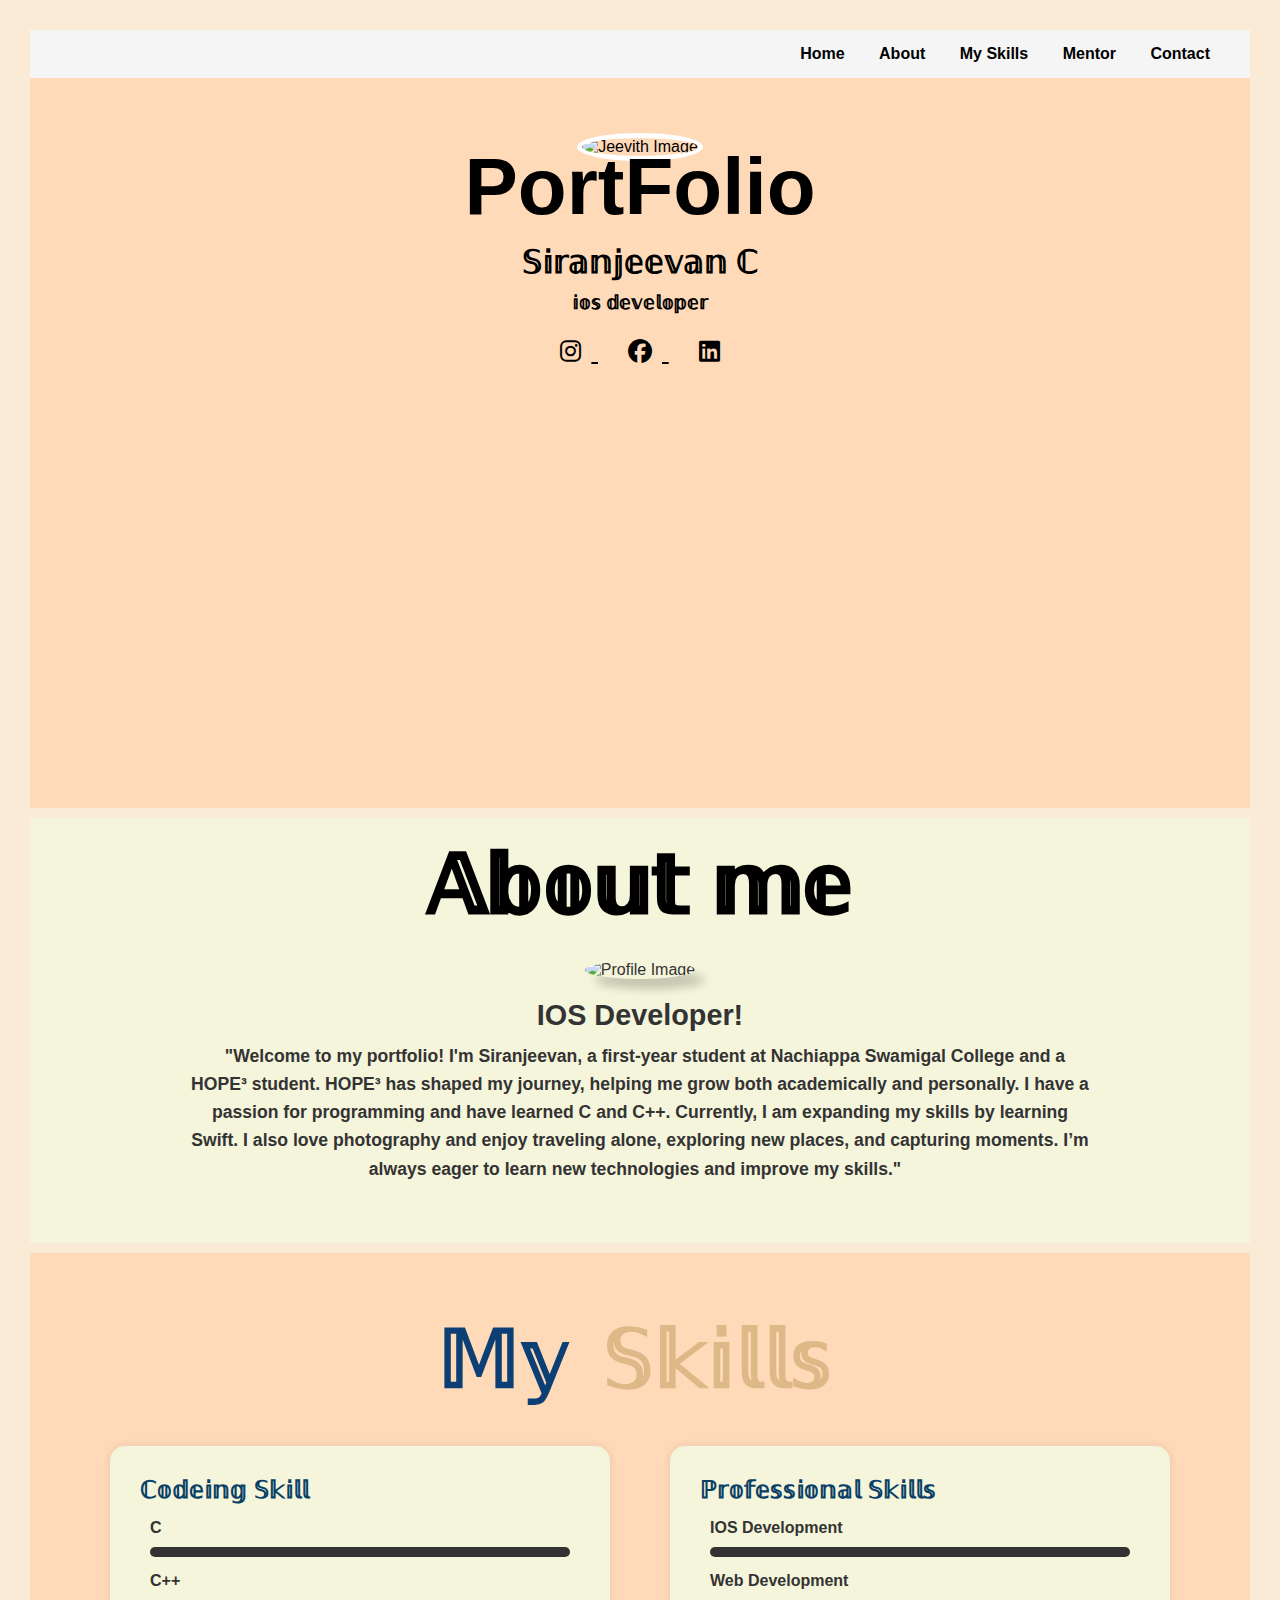
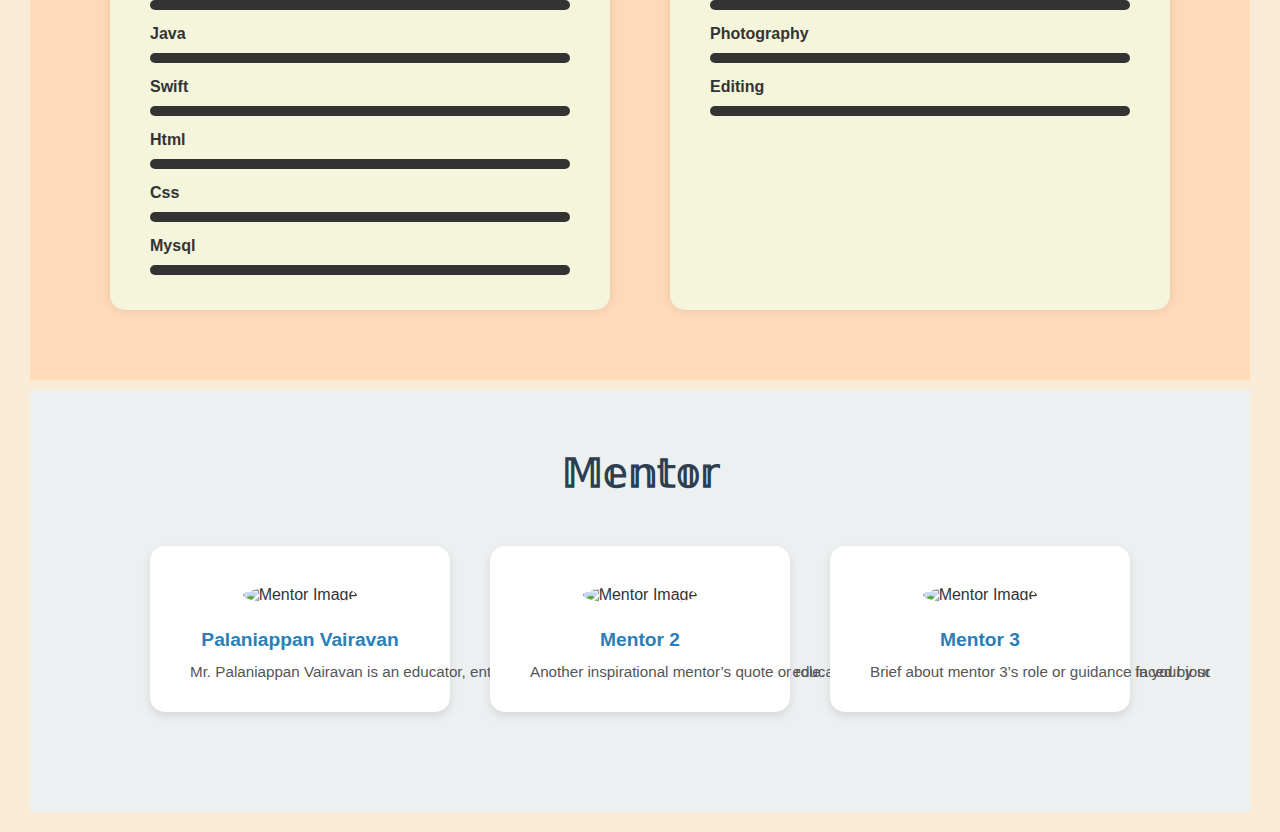
==== portfolio.html @ 1d9fec01 "portfolio" ====
<!DOCTYPE html>
<html lang="en">
<head>
    <meta charset="UTF-8">
    <meta name="viewport" content="width=device-width, initial-scale=1.0">
    <title>Jeevith - Portfolio</title>
    <link rel="stylesheet" href="portfolio.css">

    <!-- Font Awesome CDN for Icons -->
    <link rel="stylesheet" href="https://cdnjs.cloudflare.com/ajax/libs/font-awesome/6.7.2/css/all.min.css"
    integrity="sha512-Evv84Mr4kqVGRNSgIGL/F/aIDqQb7xQ2vcrdIwxfjThSH8CSR7PBEakCr51Ck+w+/U6swU2Im1vVX0SVk9ABhg=="
    crossorigin="anonymous" referrerpolicy="no-referrer" />
</head>
<body>

    <!-- Navigation -->
    <div class="options">
        <b>
            <a href="#home">Home</a>
            <a href="#about">About</a>
            <a href="#skills">My Skills</a>
            <a href="#mentor">Mentor</a>
            <a href="#contact">Contact</a>
        </b>
    </div>

    <!-- Home Page -->
    <div id="home" class="page1">
        <div class="image">
            <img src="/Image/Picsart_25-02-23_00-48-04-417.jpg" alt="Jeevith Image">
        </div>

        <h1 class="portfolio-text">PortFolio</h1>

        <div class="MY_name">
            <h2>𝕊𝕚𝕣𝕒𝕟𝕛𝕖𝕖𝕧𝕒𝕟 ℂ</h2>
            <h3>𝕚𝕠𝕤 𝕕𝕖𝕧𝕖𝕝𝕠𝕡𝕖𝕣</h3>
        </div>

        <div class="icon">
            <a href="https://www.instagram.com/heartless_jeevith/" target="_blank">
                <i class="fa-brands fa-instagram"></i>
            </a>
            <a href="https://www.facebook.com/saralachandru.saralachandru.7" target="_blank">
                <i class="fa-brands fa-facebook"></i>
            </a>
            <a href="https://www.linkedin.com/in/siranjeevan-c-b0540b307/" target="_blank">
                <i class="fa-brands fa-linkedin"></i>
            </a>
        </div>
    </div>

    <!-- About Page -->
    <div id="about" class="page2">
        <div class="About_me">
            <h1>𝔸𝕓𝕠𝕦𝕥 𝕞𝕖</h1>
        </div>
        <div class="image2">
            <img src="/Image/3.jpg" alt="Profile Image">
        </div>
        <div class="contant">
            <h1>IOS Developer!</h1>
            <p>
                <b>
                    "Welcome to my portfolio! I'm Siranjeevan, a first-year student at Nachiappa Swamigal College and a HOPE³ student.
                    HOPE³ has shaped my journey, helping me grow both academically and personally. I have a passion for programming and have learned C and C++.
                    Currently, I am expanding my skills by learning Swift. I also love photography and enjoy traveling alone, exploring new places, and capturing moments.
                    I’m always eager to learn new technologies and improve my skills."
                </b>
            </p>
        </div>
    </div>

    <!-- Skills Page -->
    <div id="skills" class="page3">
        <section id="skill">
            <h1>𝕄𝕪 <span style="color: burlywood;">𝕊𝕜𝕚𝕝𝕝𝕤</span></h1>

            <div class="skills-container">
                <!-- Coding Skills -->
                <div class="skills-box">
                    <h2>ℂ𝕠𝕕𝕖𝕚𝕟𝕘 𝕊𝕜𝕚𝕝𝕝</h2>

                    <!-- Skill Item -->
                    <div class="skill"><p>C</p><div class="progress-bar"><div class="progress C"></div></div></div>
                    <div class="skill"><p>C++</p><div class="progress-bar"><div class="progress Cpp"></div></div></div>
                    <div class="skill"><p>Java</p><div class="progress-bar"><div class="progress Java"></div></div></div>
                    <div class="skill"><p>Swift</p><div class="progress-bar"><div class="progress Swift"></div></div></div>
                    <div class="skill"><p>Html</p><div class="progress-bar"><div class="progress html"></div></div></div>
                    <div class="skill"><p>Css</p><div class="progress-bar"><div class="progress css"></div></div></div>
                    <div class="skill"><p>Mysql</p><div class="progress-bar"><div class="progress Mysql"></div></div></div>
                </div>

                <!-- Professional Skills -->
                <div class="skills-box">
                    <h2>ℙ𝕣𝕠𝕗𝕖𝕤𝕤𝕚𝕠𝕟𝕒𝕝 𝕊𝕜𝕚𝕝𝕝𝕤</h2>

                    <div class="skill"><p>IOS Development</p><div class="progress-bar"><div class="progress IOS"></div></div></div>
                    <div class="skill"><p>Web Development</p><div class="progress-bar"><div class="progress web-dev"></div></div></div>
                    <div class="skill"><p>Photography</p><div class="progress-bar"><div class="progress Photography"></div></div></div>
                    <div class="skill"><p>Editing</p><div class="progress-bar"><div class="progress Editing"></div></div></div>
                </div>
            </div>
        </section>
    </div>

    <!-- Mentor Page -->
    <div id="mentor" class="page4">
        <section class="mentor">
            <div class="mentor-text">
                <h1>𝕄𝕖𝕟𝕥𝕠𝕣</h1>
            </div>
            <div class="scroll-container">
                <!-- Repeat mentor boxes -->
                <div class="mentor-wrapper">
                    <div class="mentor-box">
                        <div class="mentor-image">
                            <img src="image/3.jpg" alt="Mentor Image">
                        </div>
                        <div class="mentor-name">
                            <h2>Palaniappan Vairavan</h2>
                        </div>
                        <div class="mentor-content">
                            <p>
                                Mr. Palaniappan Vairavan is an educator, entrepreneur, and a visionary who believes
                                that education can alleviate most of the key challenges faced by society today. He is
                                the founder of HOPE3 Foundation and the Dean of the Computer Science.
                            </p>
                        </div>
                    </div>

                    <!-- Additional mentors (sample) -->
                    <div class="mentor-box">
                        <div class="mentor-image">
                            <img src="image/3.jpg" alt="Mentor Image">
                        </div>
                        <div class="mentor-name">
                            <h2>Mentor 2</h2>
                        </div>
                        <div class="mentor-content">
                            <p>Another inspirational mentor’s quote or role.</p>
                        </div>
                    </div>

                    <div class="mentor-box">
                        <div class="mentor-image">
                            <img src="image/3.jpg" alt="Mentor Image">
                        </div>
                        <div class="mentor-name">
                            <h2>Mentor 3</h2>
                        </div>
                        <div class="mentor-content">
                            <p>Brief about mentor 3’s role or guidance in your journey.</p>
                        </div>
                    </div>
                </div>
            </div>
        </section>
    </div>

</body>
</html>
---- portfolio.css ----
* {
    margin: 10px;
    box-sizing: border-box;
}

body {
    font-family: 'Segoe UI', Tahoma, Geneva, Verdana, sans-serif;
    background-color: antiquewhite;
    color: #333;
}

/* Navigation */
.options {
    background-color: whitesmoke;
    padding: 15px;
    text-align: right;
    position: sticky;
    top: 30px;
    z-index: 100;
}

.options a {
    color: black;
    margin: 0 15px;
    text-decoration: none;
    font-weight: bold;
    transition: color 0.3s;
}

.options a:hover {
    color: #f4d03f;
}

/* Page Sections */
.page1,
.page2,
.page3,
.page4 {
    padding: 50px 20px;
    text-align: center;
}

/* Home Page */
.page1 {
    background-color:#FFDAB9;
    height: 730px;
    color: black;
}

.image img {
    width: 300px;
    height: 300px;
    border-radius: 50%;
    margin: 20px 0;
    object-fit: cover;
    border: 5px solid white;
    margin-top: -20px;
}

.portfolio-text {
    font-size: 5rem;
    font-weight: bold;
    margin-bottom: 10px;
    margin-top: -50px;
}

.MY_name h2 {
    font-size: 2rem;
    margin: 10px 0;
}

.MY_name h3 {
    font-size: 1.2rem;
    color: black;
}

/* Social Icons */
.icon {
    margin-top: 15px;
}

.icon a {
    color: black;
    font-size: 1.5rem;
    margin: 0 10px;
    transition: color 0.3s;
}

.icon a:hover {
    color: #f4d03f;
}

/* About Section */
.page2 {
    background-color: #F5F5DC;
}

.About_me h1 {
    font-size: 5rem;
    margin-bottom: 20px;
    margin-top: -40px;
    color: whitesmoke;
    -webkit-text-stroke: 2.5px black;
    text-align: center;
}

.image2 img {
    width: 200px; 
    height: 200px; 
    border-radius: 50%;
    object-fit: cover;
    box-shadow: 10px 10px 10px rgba(0, 0, 0, 0.2); 
}

.contant h1 {
    font-size: 1.8rem;
    margin-bottom: 10px;
    color: #333;
}

.contant p {
    max-width: 900px;
    margin: 0 auto;
    line-height: 1.6;
    font-size: 1.1rem;
}

/* Skills Section */
.page3 {
    background-color: #FFDAB9;
}

#skill h1 {
    font-size: 5rem;
    margin-bottom: 30px;
    color: #0c4075;
}

.skills-container {
    display: flex;
    justify-content: center;
    flex-wrap: wrap;
    gap: 40px;
    margin-top: 20px;
}

.skills-box {
    width: 500px;
    text-align: left;
    background: #F5F5DC;
    padding: 20px;
    border-radius: 15px;
    box-shadow: 0 0 10px rgba(0, 0, 0, 0.1);
}

.skills-box h2 {
    font-size: 1.5rem;
    margin-bottom: 15px;
    color: #094065;
    font-weight: bold;
}

.skill {
    margin-bottom: 15px;
}

.skill p {
    margin-bottom: 5px;
    font-weight: bold;
}

.progress-bar {
    background-color: rgb(52, 51, 51);
    height: 10px;
    border-radius: 5px;
    overflow: hidden;
}

.progress {
    height: 10px;
    background-color: blueviolet;
    transition: width 1s;
}

/* Skill Widths */
.C       { width: 85%; }
.Cpp     { width: 75%; }
.Java    { width: 65%; }
.Swift   { width: 80%; }
.html    { width: 90%; }
.css     { width: 85%; }
.Mysql   { width: 70%; }
.IOS     { width: 80%; }
.web-dev { width: 75%; }
.Photography { width: 90%; }
.Editing { width: 70%; }

/* Mentor Section */
.page4 {
    background-color: #ecf0f1;
}

.mentor-text h1 {
    font-size: 2.5rem;
    color: #2c3e50;
    margin-bottom: 30px;
}

.scroll-container {
    overflow-x: auto;
    white-space: nowrap;
    padding-bottom: 20px;
}

.mentor-wrapper {
    display: flex;
    gap: 20px;
    justify-content: center;
    flex-wrap: nowrap;
}

.mentor-box {
    background-color: white;
    display: inline-block;
    width: 300px;
    border-radius: 15px;
    padding: 20px;
    box-shadow: 0 4px 10px rgba(0, 0, 0, 0.1);
    text-align: center;
}

.mentor-image img {
    width: 100px;
    height: 100px;
    border-radius: 50%;
    object-fit: cover;
    margin-bottom: 15px;
}

.mentor-name h2 {
    font-size: 1.2rem;
    color: #2980b9;
    margin-bottom: 10px;
}

.mentor-content p {
    font-size: 0.95rem;
    line-height: 1.4;
    color: #555;
}
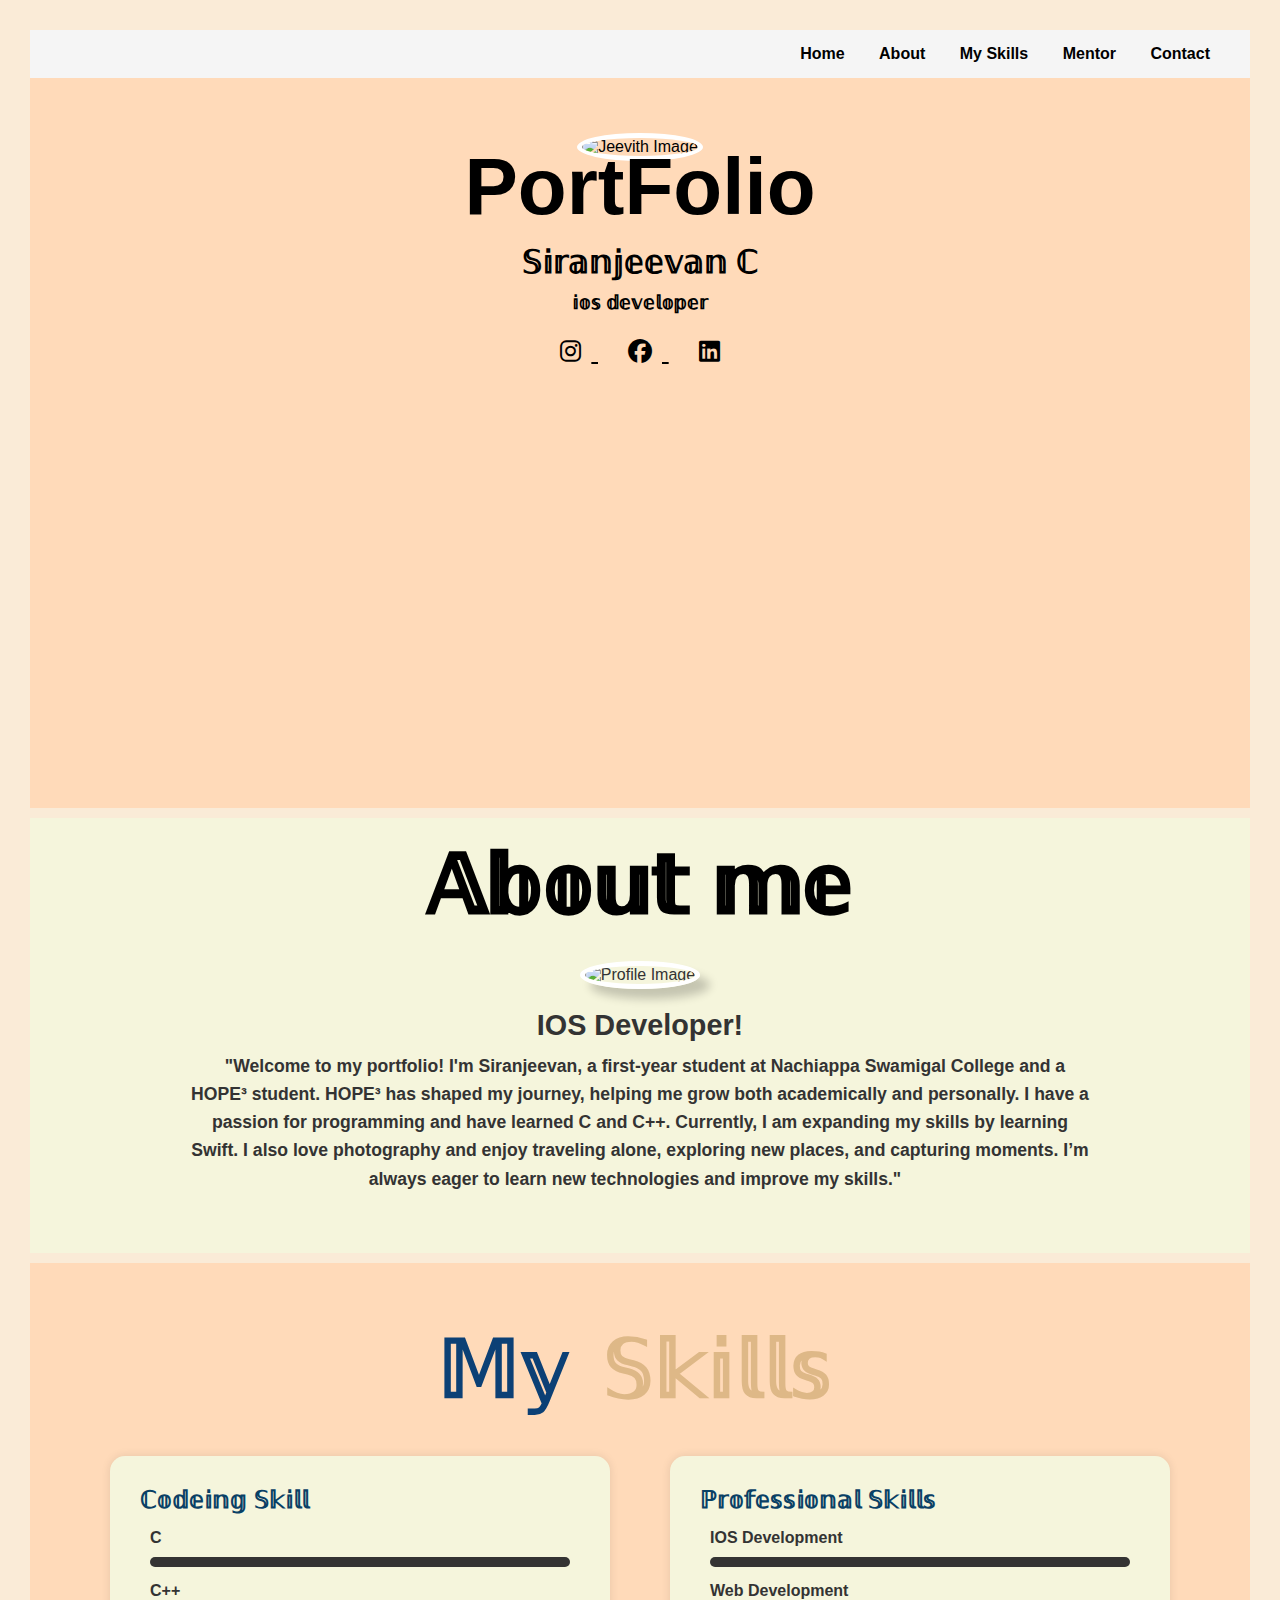
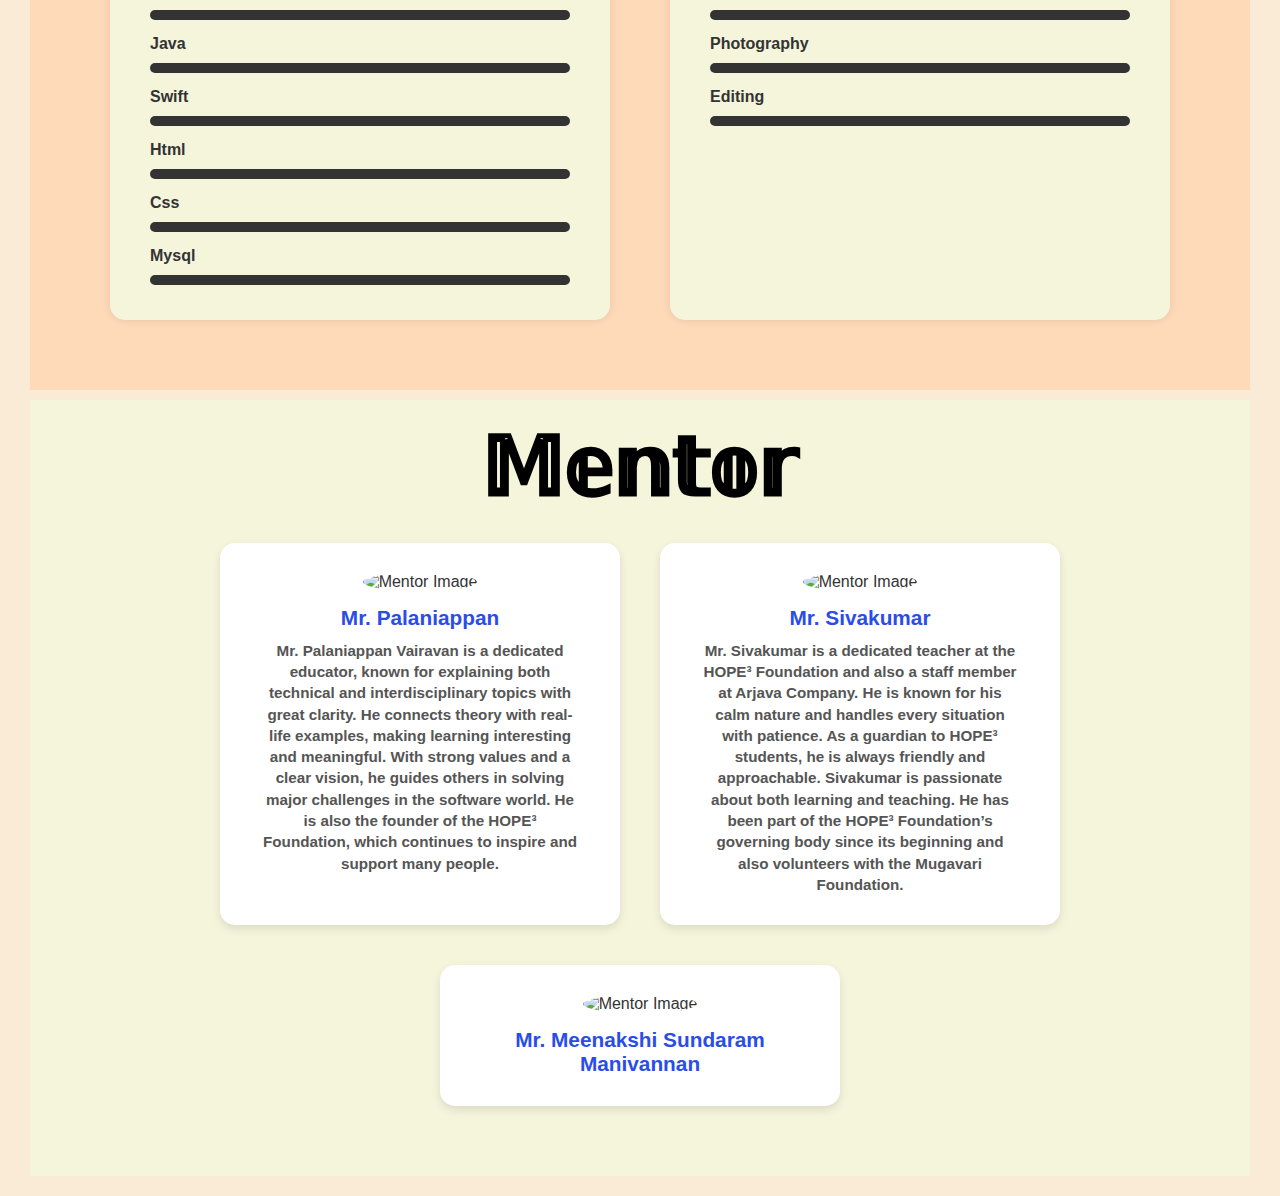
==== commit e69cdcb1: "new changes" ====
--- a/portfolio.html
+++ b/portfolio.html
@@ -110,7 +110,6 @@
             <div class="mentor-text">
                 <h1>𝕄𝕖𝕟𝕥𝕠𝕣</h1>
             </div>
-            <div class="scroll-container">
                 <!-- Repeat mentor boxes -->
                 <div class="mentor-wrapper">
                     <div class="mentor-box">
@@ -118,13 +117,14 @@
                             <img src="image/3.jpg" alt="Mentor Image">
                         </div>
                         <div class="mentor-name">
-                            <h2>Palaniappan Vairavan</h2>
+                            <h2>Mr. Palaniappan</h2>
                         </div>
                         <div class="mentor-content">
                             <p>
-                                Mr. Palaniappan Vairavan is an educator, entrepreneur, and a visionary who believes
-                                that education can alleviate most of the key challenges faced by society today. He is
-                                the founder of HOPE3 Foundation and the Dean of the Computer Science.
+                                Mr. Palaniappan Vairavan is a dedicated educator, known for explaining both technical and interdisciplinary topics with great clarity.
+                                He connects theory with real-life examples, making learning interesting and meaningful.
+                                With strong values and a clear vision, he guides others in solving major challenges in the software world.
+                                He is also the founder of the HOPE³ Foundation, which continues to inspire and support many people.
                             </p>
                         </div>
                     </div>
@@ -135,10 +135,16 @@
                             <img src="image/3.jpg" alt="Mentor Image">
                         </div>
                         <div class="mentor-name">
-                            <h2>Mentor 2</h2>
+                            <h2>Mr. Sivakumar</h2>
                         </div>
                         <div class="mentor-content">
-                            <p>Another inspirational mentor’s quote or role.</p>
+                            <p>
+                                Mr. Sivakumar is a dedicated teacher at the HOPE³ Foundation and also a staff member at Arjava Company.
+                                He is known for his calm nature and handles every situation with patience.
+                                As a guardian to HOPE³ students, he is always friendly and approachable.
+                                Sivakumar is passionate about both learning and teaching.
+                                He has been part of the HOPE³ Foundation’s governing body since its beginning and also volunteers with the Mugavari Foundation.
+                            </p>
                         </div>
                     </div>
 
@@ -147,14 +153,15 @@
                             <img src="image/3.jpg" alt="Mentor Image">
                         </div>
                         <div class="mentor-name">
-                            <h2>Mentor 3</h2>
+                            <h2>Mr. Meenakshi Sundaram Manivannan</h2>
                         </div>
                         <div class="mentor-content">
-                            <p>Brief about mentor 3’s role or guidance in your journey.</p>
+                            <p>
+                                
+                            </p>
                         </div>
                     </div>
                 </div>
-            </div>
         </section>
     </div>
 
--- a/portfolio.css
+++ b/portfolio.css
@@ -109,6 +109,7 @@
     height: 200px; 
     border-radius: 50%;
     object-fit: cover;
+    border: 5px solid white;
     box-shadow: 10px 10px 10px rgba(0, 0, 0, 0.2); 
 }
 
@@ -197,32 +198,29 @@
 
 /* Mentor Section */
 .page4 {
-    background-color: #ecf0f1;
+    background-color: #F5F5DC;
 }
 
 .mentor-text h1 {
-    font-size: 2.5rem;
-    color: #2c3e50;
-    margin-bottom: 30px;
-}
-
-.scroll-container {
-    overflow-x: auto;
-    white-space: nowrap;
-    padding-bottom: 20px;
-}
+    font-size: 5rem;
+    margin-bottom: 20px;
+    margin-top: -40px;
+    color: whitesmoke;
+    -webkit-text-stroke: 2.5px black;
+    text-align: center
+}
+
 
 .mentor-wrapper {
     display: flex;
     gap: 20px;
     justify-content: center;
-    flex-wrap: nowrap;
+    flex-wrap: wrap;
 }
 
 .mentor-box {
     background-color: white;
-    display: inline-block;
-    width: 300px;
+    width: 400px;
     border-radius: 15px;
     padding: 20px;
     box-shadow: 0 4px 10px rgba(0, 0, 0, 0.1);
@@ -230,20 +228,22 @@
 }
 
 .mentor-image img {
-    width: 100px;
-    height: 100px;
+    width: 80px;
+    height: 80px;
     border-radius: 50%;
     object-fit: cover;
-    margin-bottom: 15px;
+    border: 5px solid white;
+    margin-top: -55px;
 }
 
 .mentor-name h2 {
-    font-size: 1.2rem;
-    color: #2980b9;
-    margin-bottom: 10px;
+    font-size: 1.3rem;
+    color: #2a4dea;
+    margin-top: -10px;
 }
 
 .mentor-content p {
+    font-weight: bold;
     font-size: 0.95rem;
     line-height: 1.4;
     color: #555;
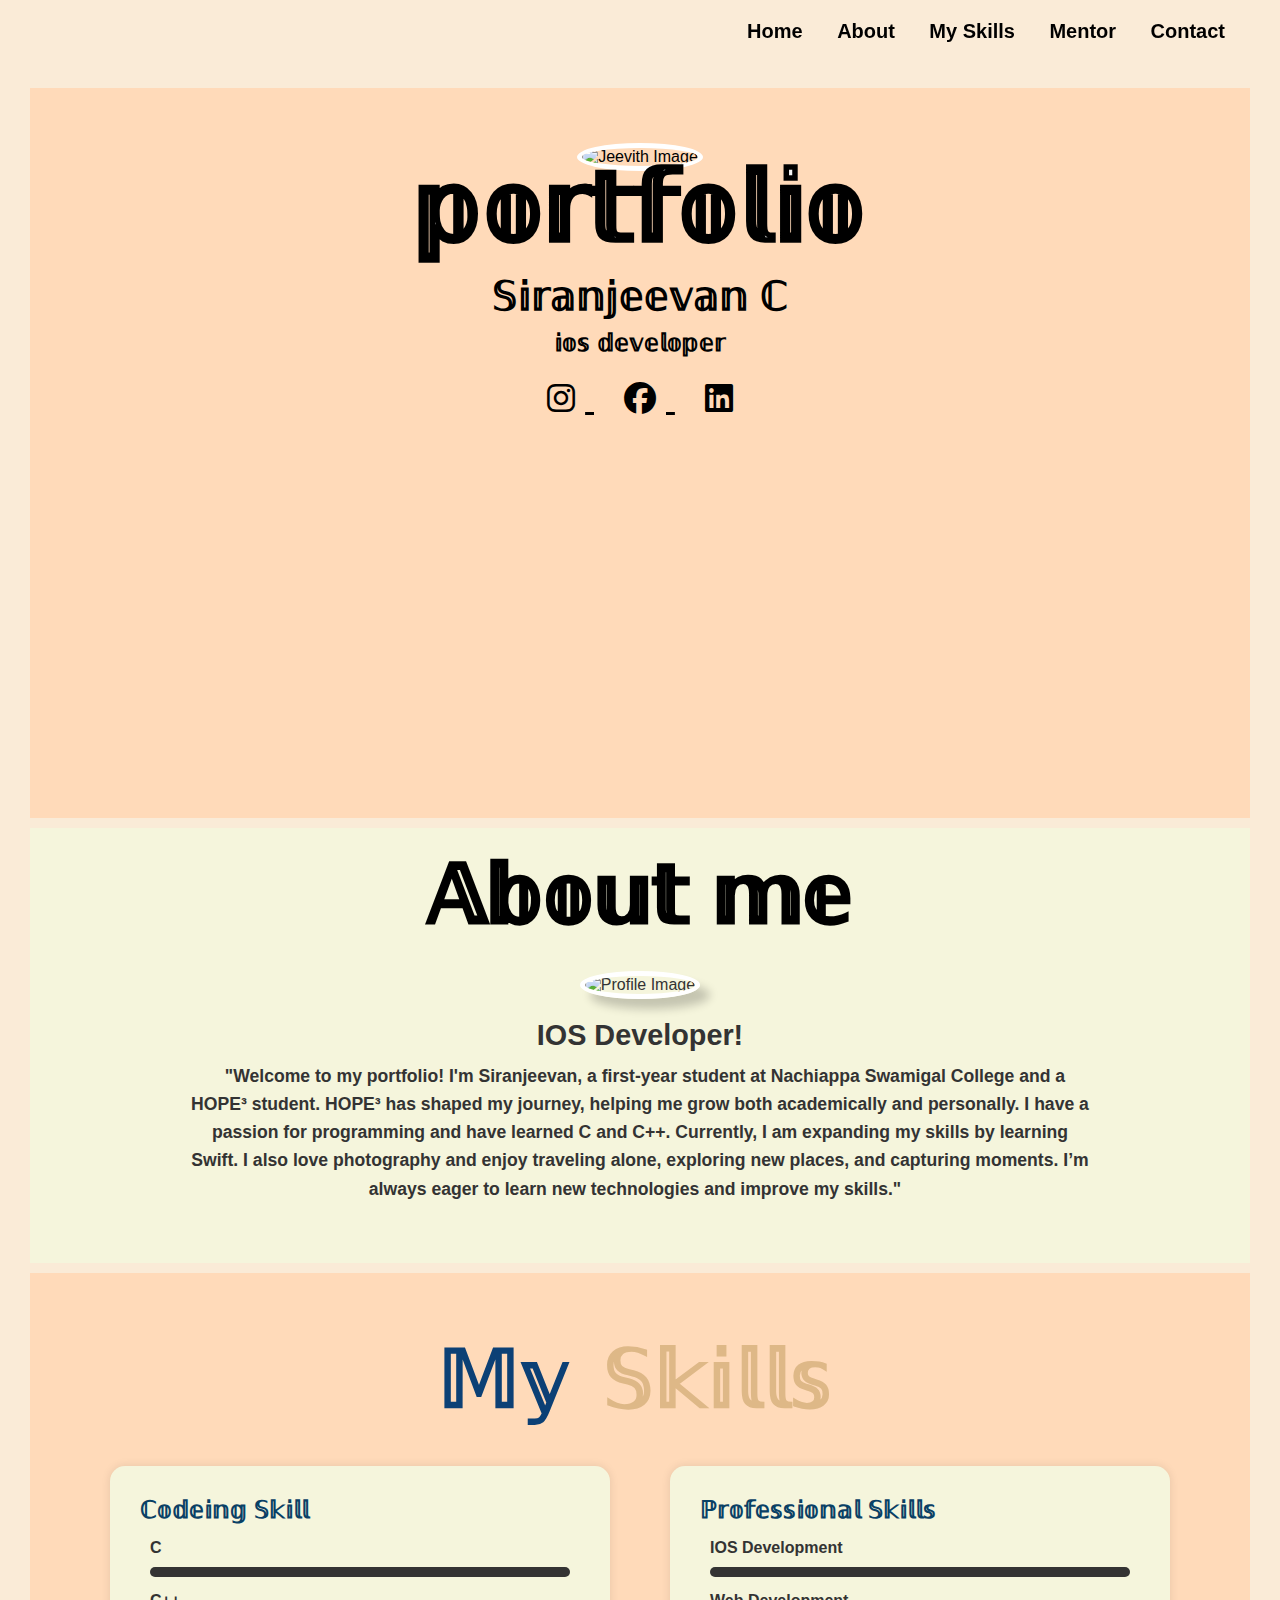
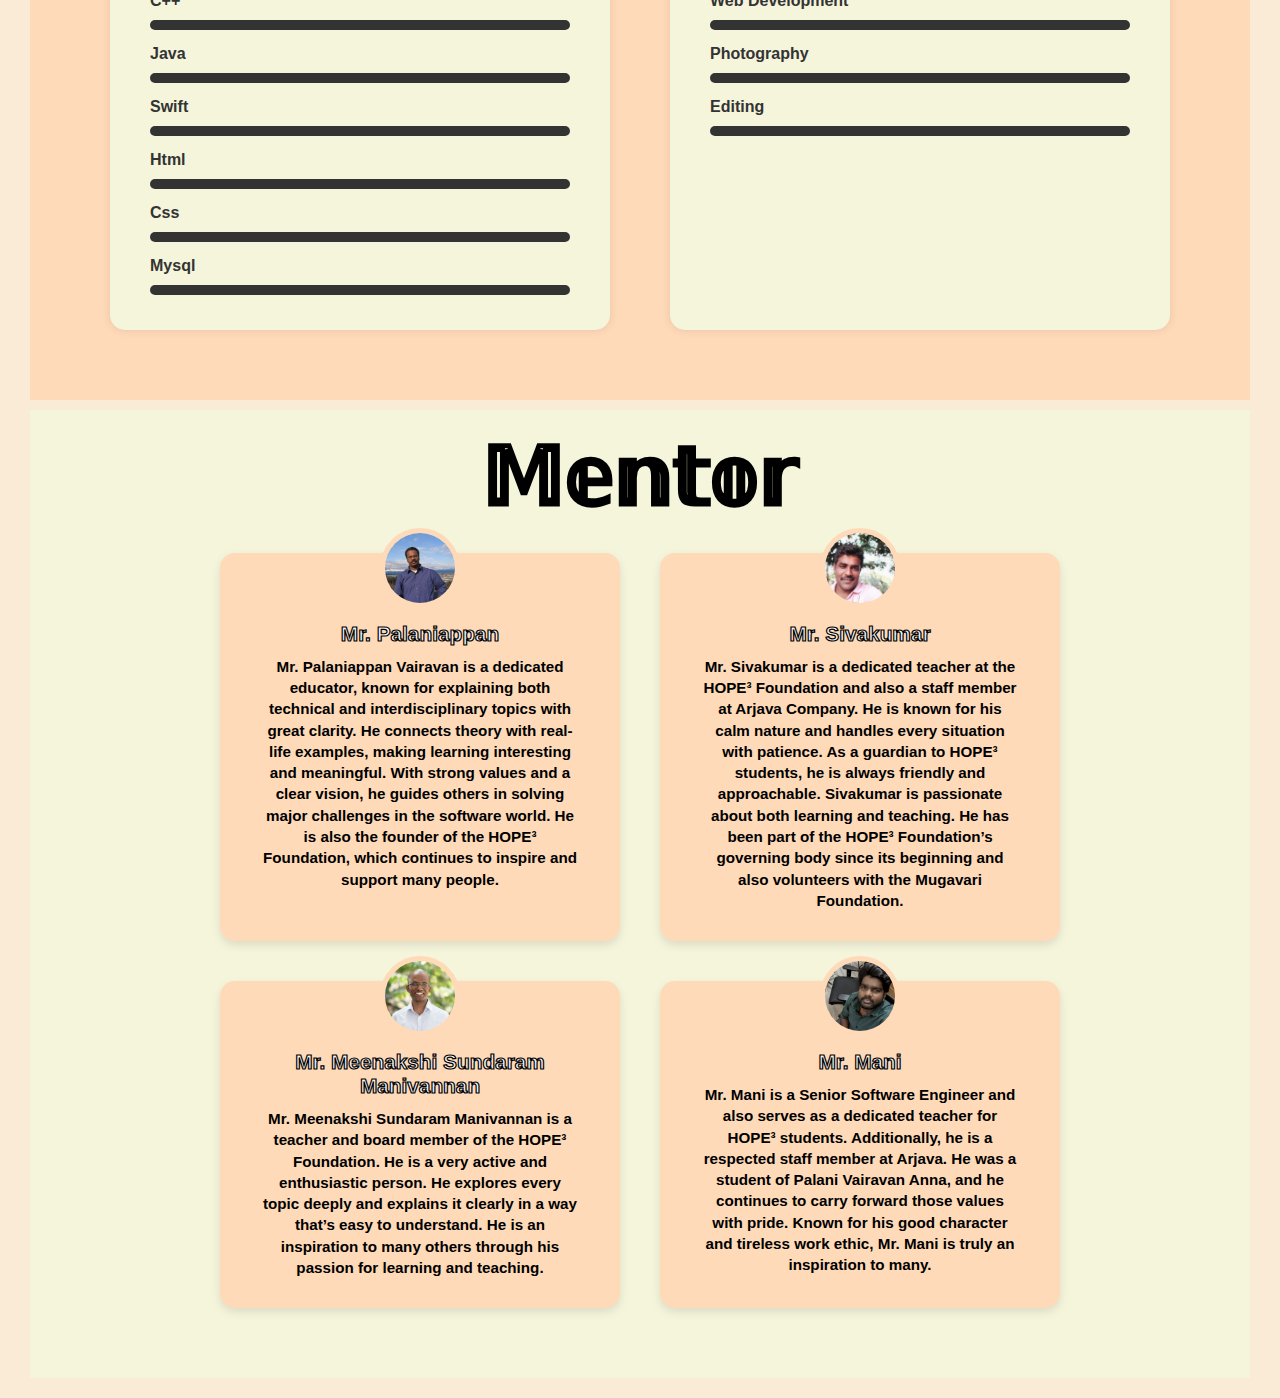
==== commit e97c5752: "new changes" ====
--- a/portfolio.html
+++ b/portfolio.html
@@ -30,7 +30,7 @@
             <img src="/Image/Picsart_25-02-23_00-48-04-417.jpg" alt="Jeevith Image">
         </div>
 
-        <h1 class="portfolio-text">PortFolio</h1>
+        <h1 class="portfolio-text">𝕡𝕠𝕣𝕥𝕗𝕠𝕝𝕚𝕠</h1>
 
         <div class="MY_name">
             <h2>𝕊𝕚𝕣𝕒𝕟𝕛𝕖𝕖𝕧𝕒𝕟 ℂ</h2>
@@ -82,8 +82,8 @@
                     <h2>ℂ𝕠𝕕𝕖𝕚𝕟𝕘 𝕊𝕜𝕚𝕝𝕝</h2>
 
                     <!-- Skill Item -->
-                    <div class="skill"><p>C</p><div class="progress-bar"><div class="progress C"></div></div></div>
-                    <div class="skill"><p>C++</p><div class="progress-bar"><div class="progress Cpp"></div></div></div>
+                    <div class="skill"><p>C</p><div class="progress-bar"><div class="C"></div></div></div>
+                    <div class="skill"><p>C++</p><div class="progress-bar"><div class="Cpp"></div></div></div>
                     <div class="skill"><p>Java</p><div class="progress-bar"><div class="progress Java"></div></div></div>
                     <div class="skill"><p>Swift</p><div class="progress-bar"><div class="progress Swift"></div></div></div>
                     <div class="skill"><p>Html</p><div class="progress-bar"><div class="progress html"></div></div></div>
@@ -114,7 +114,7 @@
                 <div class="mentor-wrapper">
                     <div class="mentor-box">
                         <div class="mentor-image">
-                            <img src="image/3.jpg" alt="Mentor Image">
+                            <img src="image/1p.jpg" alt="Mentor Image">
                         </div>
                         <div class="mentor-name">
                             <h2>Mr. Palaniappan</h2>
@@ -132,7 +132,7 @@
                     <!-- Additional mentors (sample) -->
                     <div class="mentor-box">
                         <div class="mentor-image">
-                            <img src="image/3.jpg" alt="Mentor Image">
+                            <img src="image/1s.jpg" alt="Mentor Image">
                         </div>
                         <div class="mentor-name">
                             <h2>Mr. Sivakumar</h2>
@@ -150,19 +150,41 @@
 
                     <div class="mentor-box">
                         <div class="mentor-image">
-                            <img src="image/3.jpg" alt="Mentor Image">
+                            <img src="image/1m.jpg" alt="Mentor Image">
                         </div>
                         <div class="mentor-name">
                             <h2>Mr. Meenakshi Sundaram Manivannan</h2>
                         </div>
                         <div class="mentor-content">
                             <p>
-                                
+                                Mr. Meenakshi Sundaram Manivannan is a teacher and board member of the HOPE³ Foundation.
+                                He is a very active and enthusiastic person.
+                                He explores every topic deeply and explains it clearly in a way that’s easy to understand.
+                                He is an inspiration to many others through his passion for learning and teaching.
+                            </p>
+                        </div>
+                    </div>
+                    <div class="mentor-box">
+                        <div class="mentor-image">
+                            <img src="image/1ma.jpg" alt="Mentor Image">
+                        </div>
+                        <div class="mentor-name">
+                            <h2>Mr. Mani </h2>
+                        </div>
+                        <div class="mentor-content">
+                            <p>
+                                Mr. Mani is a Senior Software Engineer and also serves as a dedicated teacher for HOPE³ students. Additionally,
+                                 he is a respected staff member at Arjava. He was a student of Palani Vairavan Anna, and he continues to carry forward those values with pride.
+                                 Known for his good character and tireless work ethic, Mr. Mani is truly an inspiration to many.
                             </p>
                         </div>
                     </div>
                 </div>
         </section>
+
+        <div id="contact" class="page5">
+            
+        </div>
     </div>
 
 </body>
--- a/portfolio.css
+++ b/portfolio.css
@@ -11,19 +11,18 @@
 
 /* Navigation */
 .options {
-    background-color: whitesmoke;
-    padding: 15px;
+    padding-bottom: 35px;
     text-align: right;
     position: sticky;
-    top: 30px;
+    top: 0px;
     z-index: 100;
 }
-
 .options a {
     color: black;
     margin: 0 15px;
     text-decoration: none;
     font-weight: bold;
+    font-size: 20px;
     transition: color 0.3s;
 }
 
@@ -58,19 +57,21 @@
 }
 
 .portfolio-text {
-    font-size: 5rem;
+    font-size: 6rem;
+    color: whitesmoke;
+    -webkit-text-stroke: 2.5px black;
     font-weight: bold;
     margin-bottom: 10px;
     margin-top: -50px;
 }
 
 .MY_name h2 {
-    font-size: 2rem;
+    font-size: 2.5rem;
     margin: 10px 0;
 }
 
 .MY_name h3 {
-    font-size: 1.2rem;
+    font-size: 1.5rem;
     color: black;
 }
 
@@ -81,13 +82,13 @@
 
 .icon a {
     color: black;
-    font-size: 1.5rem;
+    font-size: 2rem;
     margin: 0 10px;
     transition: color 0.3s;
 }
 
 .icon a:hover {
-    color: #f4d03f;
+    color: #ea4824;
 }
 
 /* About Section */
@@ -219,7 +220,7 @@
 }
 
 .mentor-box {
-    background-color: white;
+    background-color: #FFDAB9;
     width: 400px;
     border-radius: 15px;
     padding: 20px;
@@ -232,13 +233,14 @@
     height: 80px;
     border-radius: 50%;
     object-fit: cover;
-    border: 5px solid white;
+    border: 5px solid #FFDAB9;
     margin-top: -55px;
 }
 
 .mentor-name h2 {
     font-size: 1.3rem;
-    color: #2a4dea;
+    color: whitesmoke;
+    -webkit-text-stroke: 1.2px black;
     margin-top: -10px;
 }
 
@@ -246,5 +248,5 @@
     font-weight: bold;
     font-size: 0.95rem;
     line-height: 1.4;
-    color: #555;
-}
+    color: black;
+}
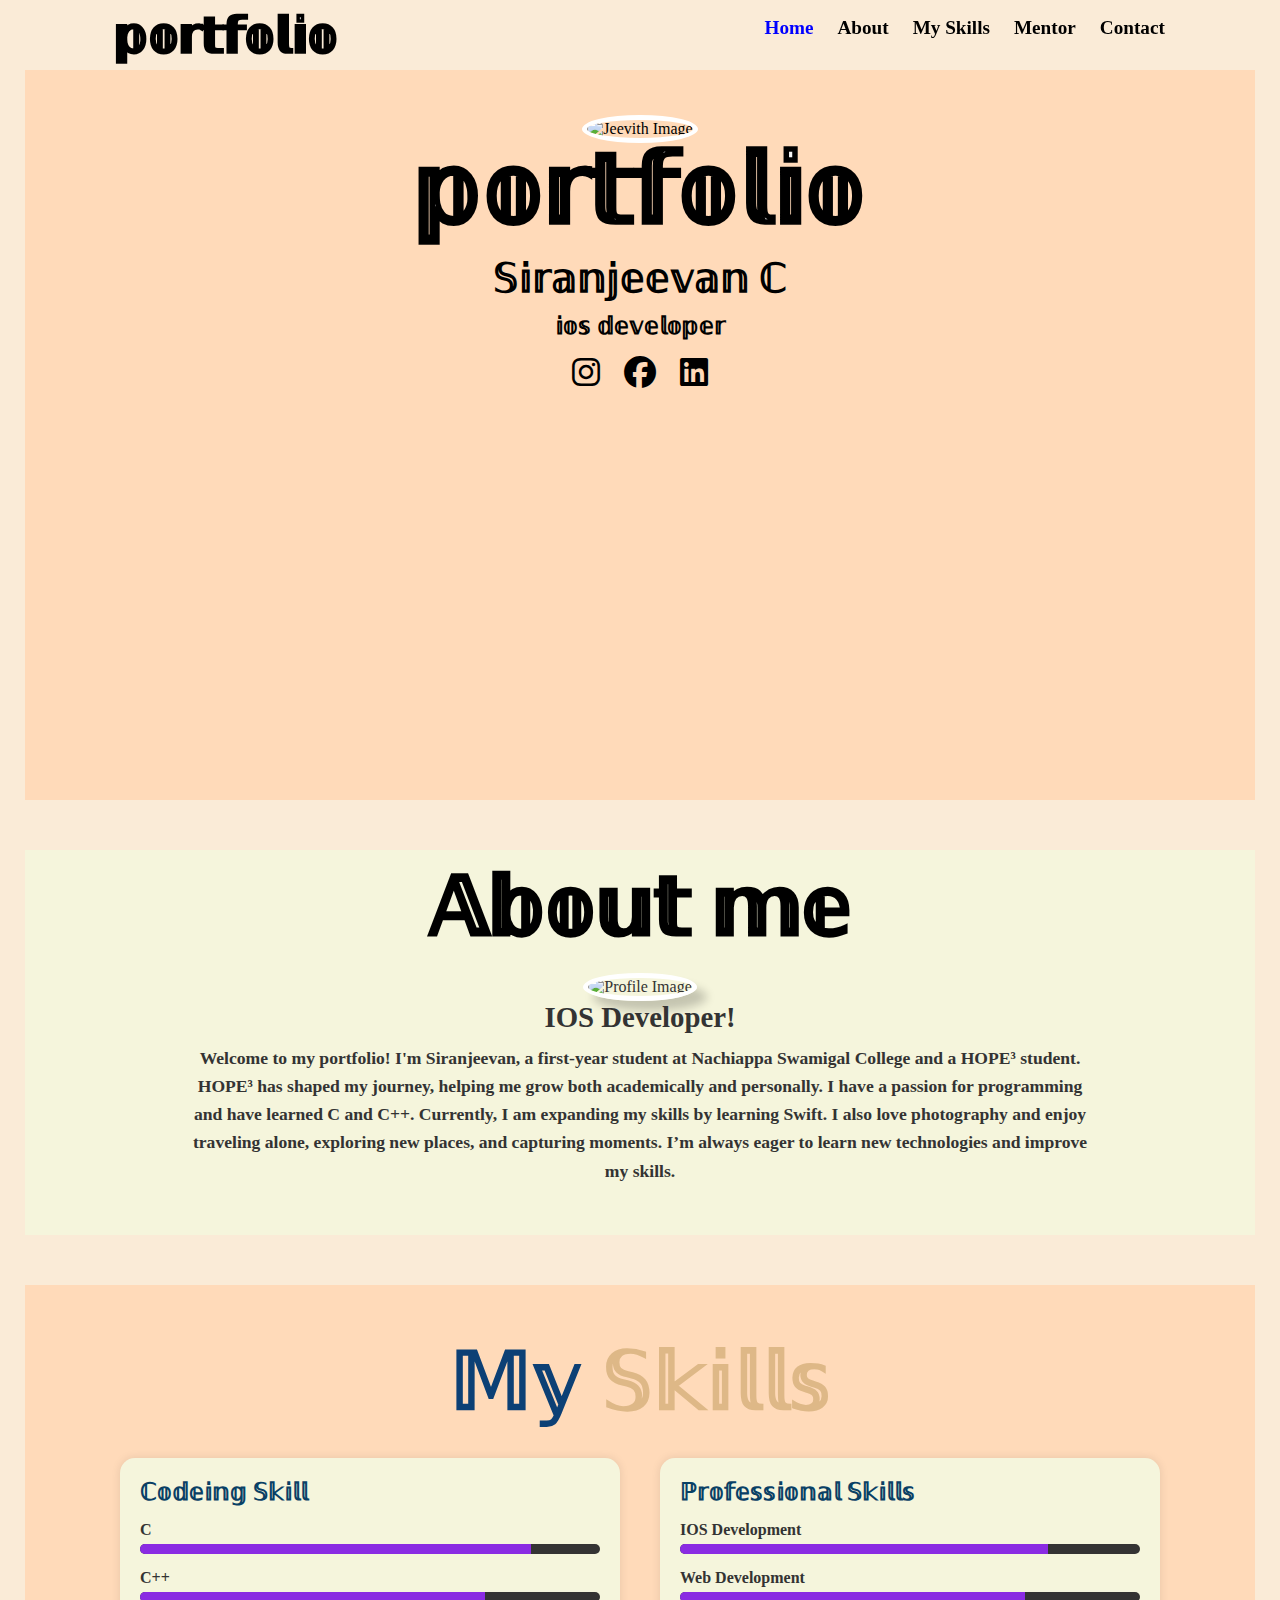
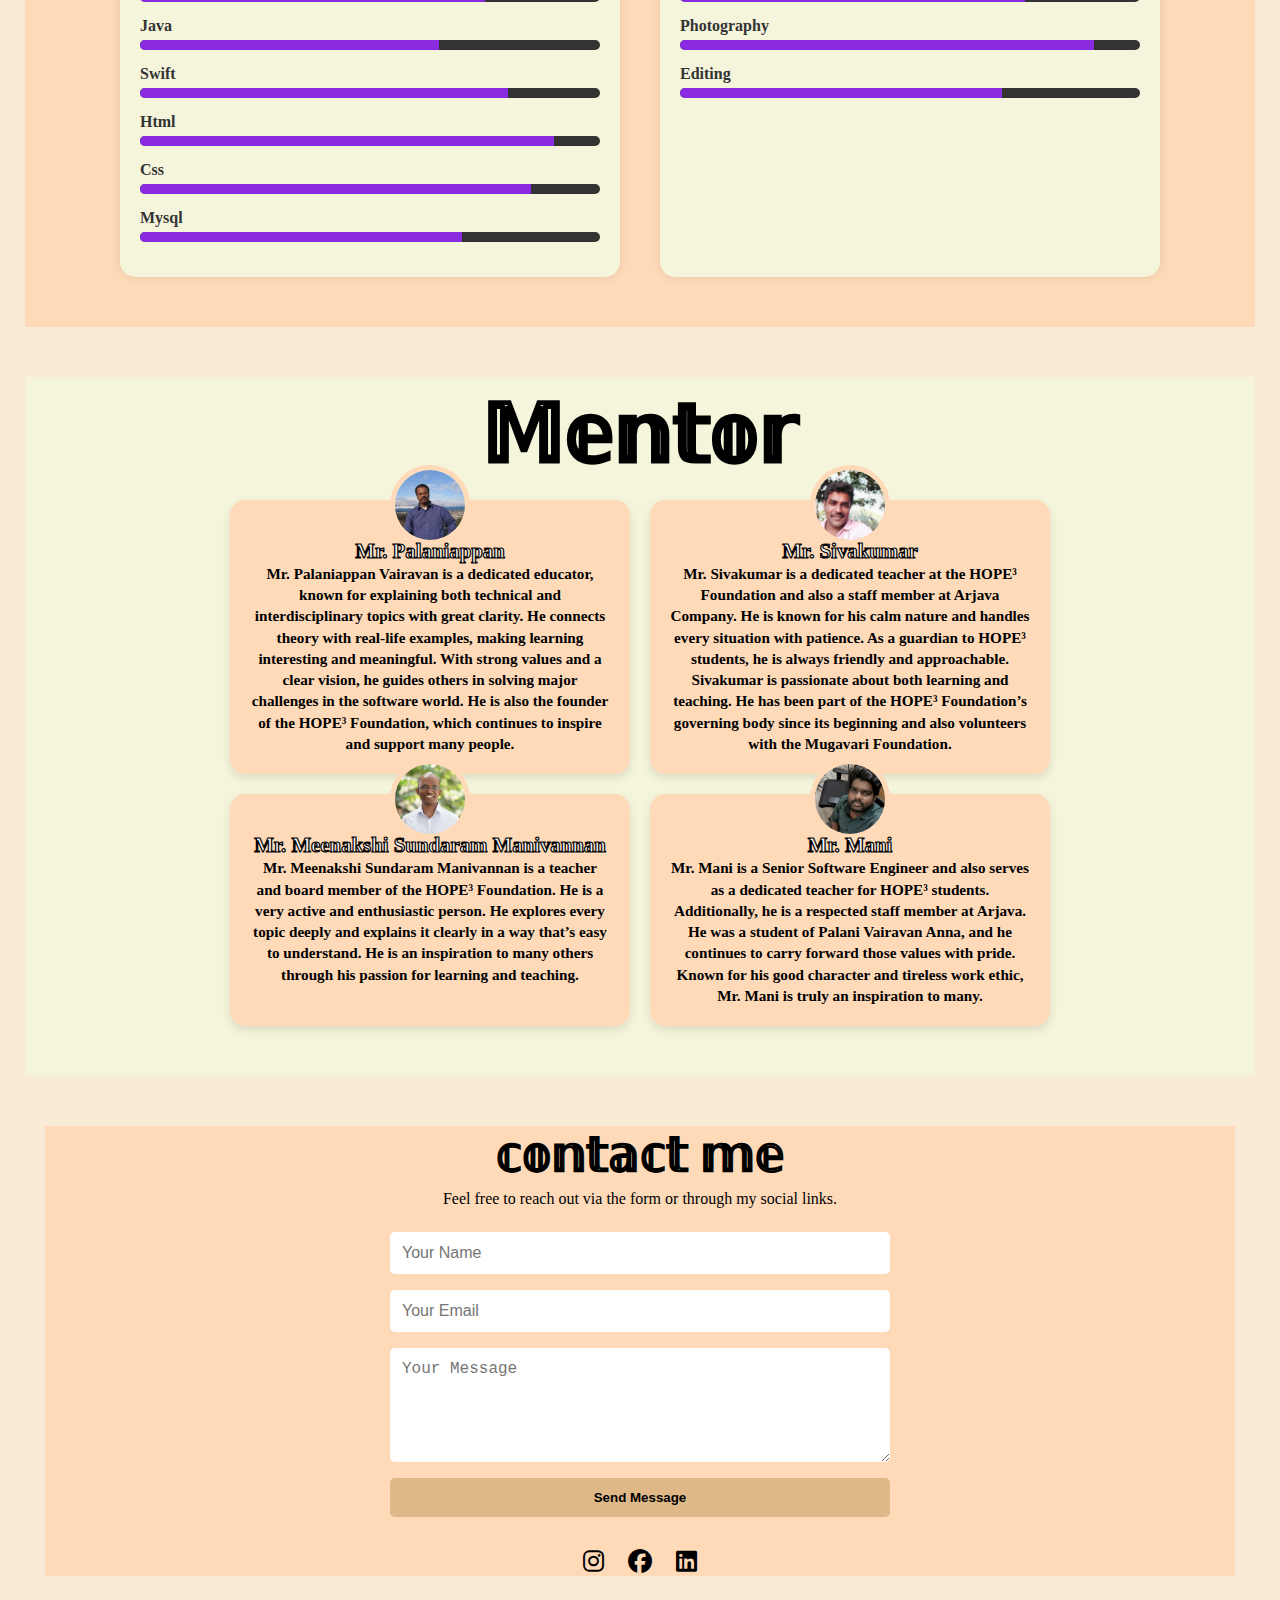
==== commit 6393f03c: "new code" ====
--- a/portfolio.html
+++ b/portfolio.html
@@ -6,68 +6,55 @@
     <title>Jeevith - Portfolio</title>
     <link rel="stylesheet" href="portfolio.css">
 
-    <!-- Font Awesome CDN for Icons -->
+    <!-- Font Awesome CDN -->
     <link rel="stylesheet" href="https://cdnjs.cloudflare.com/ajax/libs/font-awesome/6.7.2/css/all.min.css"
-    integrity="sha512-Evv84Mr4kqVGRNSgIGL/F/aIDqQb7xQ2vcrdIwxfjThSH8CSR7PBEakCr51Ck+w+/U6swU2Im1vVX0SVk9ABhg=="
     crossorigin="anonymous" referrerpolicy="no-referrer" />
+    <link href='https://unpkg.com/boxicons@2.1.4/css/boxicons.min.css' rel='stylesheet'>
 </head>
 <body>
 
     <!-- Navigation -->
-    <div class="options">
-        <b>
-            <a href="#home">Home</a>
+    <header class="header">
+        <a href="#" class="logo">𝕡𝕠𝕣𝕥𝕗𝕠𝕝𝕚𝕠</a>
+        <div class="bx bx-menu" id="menu-icon"></div>
+        <nav class="navbar"> 
+            <a href="#home" class="active">Home</a>
             <a href="#about">About</a>
             <a href="#skills">My Skills</a>
             <a href="#mentor">Mentor</a>
             <a href="#contact">Contact</a>
-        </b>
-    </div>
+        </nav>
+    </header>
 
     <!-- Home Page -->
     <div id="home" class="page1">
         <div class="image">
             <img src="/Image/Picsart_25-02-23_00-48-04-417.jpg" alt="Jeevith Image">
         </div>
-
         <h1 class="portfolio-text">𝕡𝕠𝕣𝕥𝕗𝕠𝕝𝕚𝕠</h1>
-
         <div class="MY_name">
             <h2>𝕊𝕚𝕣𝕒𝕟𝕛𝕖𝕖𝕧𝕒𝕟 ℂ</h2>
             <h3>𝕚𝕠𝕤 𝕕𝕖𝕧𝕖𝕝𝕠𝕡𝕖𝕣</h3>
         </div>
-
         <div class="icon">
-            <a href="https://www.instagram.com/heartless_jeevith/" target="_blank">
-                <i class="fa-brands fa-instagram"></i>
-            </a>
-            <a href="https://www.facebook.com/saralachandru.saralachandru.7" target="_blank">
-                <i class="fa-brands fa-facebook"></i>
-            </a>
-            <a href="https://www.linkedin.com/in/siranjeevan-c-b0540b307/" target="_blank">
-                <i class="fa-brands fa-linkedin"></i>
-            </a>
+            <a href="https://www.instagram.com/heartless_jeevith/" target="_blank"><i class="fa-brands fa-instagram"></i></a>
+            <a href="https://www.facebook.com/saralachandru.saralachandru.7" target="_blank"><i class="fa-brands fa-facebook"></i></a>
+            <a href="https://www.linkedin.com/in/siranjeevan-c-b0540b307/" target="_blank"><i class="fa-brands fa-linkedin"></i></a>
         </div>
     </div>
 
     <!-- About Page -->
     <div id="about" class="page2">
-        <div class="About_me">
-            <h1>𝔸𝕓𝕠𝕦𝕥 𝕞𝕖</h1>
-        </div>
-        <div class="image2">
-            <img src="/Image/3.jpg" alt="Profile Image">
-        </div>
+        <div class="About_me"><h1>𝔸𝕓𝕠𝕦𝕥 𝕞𝕖</h1></div>
+        <div class="image2"><img src="/Image/3.jpg" alt="Profile Image"></div>
         <div class="contant">
             <h1>IOS Developer!</h1>
-            <p>
-                <b>
-                    "Welcome to my portfolio! I'm Siranjeevan, a first-year student at Nachiappa Swamigal College and a HOPE³ student.
-                    HOPE³ has shaped my journey, helping me grow both academically and personally. I have a passion for programming and have learned C and C++.
-                    Currently, I am expanding my skills by learning Swift. I also love photography and enjoy traveling alone, exploring new places, and capturing moments.
-                    I’m always eager to learn new technologies and improve my skills."
-                </b>
-            </p>
+            <p><b>
+                Welcome to my portfolio! I'm Siranjeevan, a first-year student at Nachiappa Swamigal College and a HOPE³ student.
+                HOPE³ has shaped my journey, helping me grow both academically and personally. I have a passion for programming and have learned C and C++.
+                Currently, I am expanding my skills by learning Swift. I also love photography and enjoy traveling alone, exploring new places, and capturing moments.
+                I’m always eager to learn new technologies and improve my skills.
+            </b></p>
         </div>
     </div>
 
@@ -75,26 +62,19 @@
     <div id="skills" class="page3">
         <section id="skill">
             <h1>𝕄𝕪 <span style="color: burlywood;">𝕊𝕜𝕚𝕝𝕝𝕤</span></h1>
-
             <div class="skills-container">
-                <!-- Coding Skills -->
                 <div class="skills-box">
                     <h2>ℂ𝕠𝕕𝕖𝕚𝕟𝕘 𝕊𝕜𝕚𝕝𝕝</h2>
-
-                    <!-- Skill Item -->
-                    <div class="skill"><p>C</p><div class="progress-bar"><div class="C"></div></div></div>
-                    <div class="skill"><p>C++</p><div class="progress-bar"><div class="Cpp"></div></div></div>
+                    <div class="skill"><p>C</p><div class="progress-bar"><div class="progress C"></div></div></div>
+                    <div class="skill"><p>C++</p><div class="progress-bar"><div class="progress Cpp"></div></div></div>
                     <div class="skill"><p>Java</p><div class="progress-bar"><div class="progress Java"></div></div></div>
                     <div class="skill"><p>Swift</p><div class="progress-bar"><div class="progress Swift"></div></div></div>
                     <div class="skill"><p>Html</p><div class="progress-bar"><div class="progress html"></div></div></div>
                     <div class="skill"><p>Css</p><div class="progress-bar"><div class="progress css"></div></div></div>
                     <div class="skill"><p>Mysql</p><div class="progress-bar"><div class="progress Mysql"></div></div></div>
                 </div>
-
-                <!-- Professional Skills -->
                 <div class="skills-box">
                     <h2>ℙ𝕣𝕠𝕗𝕖𝕤𝕤𝕚𝕠𝕟𝕒𝕝 𝕊𝕜𝕚𝕝𝕝𝕤</h2>
-
                     <div class="skill"><p>IOS Development</p><div class="progress-bar"><div class="progress IOS"></div></div></div>
                     <div class="skill"><p>Web Development</p><div class="progress-bar"><div class="progress web-dev"></div></div></div>
                     <div class="skill"><p>Photography</p><div class="progress-bar"><div class="progress Photography"></div></div></div>
@@ -181,11 +161,68 @@
                     </div>
                 </div>
         </section>
-
-        <div id="contact" class="page5">
-            
-        </div>
-    </div>
-
+    </div>
+
+    <!-- Contact Page -->
+    <div id="contact" class="page5">
+        <section class="contact-section">
+            <h1>𝕔𝕠𝕟𝕥𝕒𝕔𝕥 <span style="color: burlywood;">𝕞𝕖</span></h1>
+            <p>Feel free to reach out via the form or through my social links.</p>
+        
+            <form action="https://formspree.io/f/mexample" method="POST" class="contact-form">
+                <input type="text" name="name" placeholder="Your Name" required>
+                <input type="email" name="_replyto" placeholder="Your Email" required>
+                <textarea name="message" rows="5" placeholder="Your Message" required></textarea>
+                <button type="submit">Send Message</button>
+            </form>
+        
+            <div class="contact-icons">
+                <a href="https://www.instagram.com/heartless_jeevith/" target="_blank"><i class="fa-brands fa-instagram"></i></a>
+                <a href="https://www.facebook.com/saralachandru.saralachandru.7" target="_blank"><i class="fa-brands fa-facebook"></i></a>
+                <a href="https://www.linkedin.com/in/siranjeevan-c-b0540b307/" target="_blank"><i class="fa-brands fa-linkedin"></i></a>
+            </div>
+        </section>
+        
+    </div>
+
+    <!-- JavaScript -->
+    <script>
+        // Scroll-Active Navbar
+        let sections = document.querySelectorAll('section, .page1, .page2, .page3, .page4, .page5');
+        let navLinks = document.querySelectorAll('header nav a');
+
+        window.onscroll = () => {
+            sections.forEach(sec => {
+                let top = window.scrollY;
+                let offset = sec.offsetTop - 100;
+                let height = sec.offsetHeight;
+                let id = sec.getAttribute('id');
+
+                if (top >= offset && top < offset + height) {
+                    navLinks.forEach(link => {
+                        link.classList.remove('active');
+                        document.querySelector('header nav a[href*=' + id + ']').classList.add('active');
+                    });
+                }
+            });
+        };
+
+        // Responsive Menu Toggle
+        let menuIcon = document.querySelector('#menu-icon');
+        let navbar = document.querySelector('.navbar');
+
+        menuIcon.onclick = () => {
+            menuIcon.classList.toggle('bx-x');
+            navbar.classList.toggle('active');
+        };
+
+        // Hide menu on link click
+        navLinks.forEach(link => {
+            link.onclick = () => {
+                menuIcon.classList.remove('bx-x');
+                navbar.classList.remove('active');
+            };
+        });
+    </script>
 </body>
 </html>
--- a/portfolio.css
+++ b/portfolio.css
@@ -1,42 +1,77 @@
-* {
-    margin: 10px;
+*{
+    margin: 0;
+    padding: 0;
     box-sizing: border-box;
+    text-decoration: none;
+    outline: none;
+    scroll-behavior: smooth;
 }
 
 body {
-    font-family: 'Segoe UI', Tahoma, Geneva, Verdana, sans-serif;
+    margin: 25px;
+    font-family: 'Playfair Display', serif;
     background-color: antiquewhite;
     color: #333;
 }
 
 /* Navigation */
-.options {
-    padding-bottom: 35px;
-    text-align: right;
-    position: sticky;
-    top: 0px;
+.header
+{
+    position: fixed;
+    top: 0;
+    left: 0;
+    width: 100%;
+    padding: 2rem 9%;
+    display: flex;
+    background-color: transparent;
+    justify-content: space-between;
+    text-align: center;
     z-index: 100;
-}
-.options a {
-    color: black;
-    margin: 0 15px;
-    text-decoration: none;
-    font-weight: bold;
-    font-size: 20px;
-    transition: color 0.3s;
-}
-
-.options a:hover {
-    color: #f4d03f;
+    margin-top: -15px;
+    
+}
+
+.logo{
+    font-size: 3rem;
+    color: whitesmoke;
+    -webkit-text-stroke: 2px black;
+    font-weight: 600;
+    margin-top: -10px;
+}
+.navbar{
+    display: flex;
+    text-align: center;
+    gap: 2.5rem;
+}
+.navbar a
+{
+    font-size: 1.2rem;
+    color: black;
+    font-weight: 700;
+    margin-left: 3.5 rem;
+    transition: .3s;
+}
+.navbar a:hover,
+.navbar a.active{
+    color: blue;
+}
+#menu-icon
+{
+    font-size: 3rem;
+    color: black;
+    cursor: pointer;
+    display: none;
 }
 
 /* Page Sections */
 .page1,
 .page2,
 .page3,
-.page4 {
+.page4,
+.page5 {
     padding: 50px 20px;
     text-align: center;
+    margin-top: 50px;
 }
 
 /* Home Page */
@@ -44,6 +79,7 @@
     background-color:#FFDAB9;
     height: 730px;
     color: black;
+    margin-top: 70px;
 }
 
 .image img {
@@ -62,7 +98,7 @@
     -webkit-text-stroke: 2.5px black;
     font-weight: bold;
     margin-bottom: 10px;
-    margin-top: -50px;
+    margin-top: -30px;
 }
 
 .MY_name h2 {
@@ -226,6 +262,7 @@
     padding: 20px;
     box-shadow: 0 4px 10px rgba(0, 0, 0, 0.1);
     text-align: center;
+    gap: 50px;
 }
 
 .mentor-image img {
@@ -250,3 +287,123 @@
     line-height: 1.4;
     color: black;
 }
+
+@media(max-width :1200px)
+{
+    html{
+        font-size: 55%;
+    }
+}
+@media(max-width :991px)
+{
+    .header{
+        padding: 2rem 4%;
+    }
+    section{
+        padding: 10rem 4% 2rem;
+    }
+
+}
+.navbar {
+    display: flex;
+    gap: 1.5rem;
+}
+
+#menu-icon {
+    font-size: 2.5rem;
+    cursor: pointer;
+    display: none;
+}
+
+/* Responsive Design */
+@media (max-width: 768px) {
+    #menu-icon {
+        display: block;
+    }
+
+    .navbar {
+        position: absolute;
+        top: 100%;
+        left: 0;
+        width: 100%;
+        background: white;
+        display: none;
+        flex-direction: column;
+        align-items: center;
+        padding: 1rem 0;
+    }
+
+    .navbar.active {
+        display: flex;
+    }
+
+    .navbar a {
+        margin: 0.5rem 0;
+        font-size: 1.2rem;
+    }
+}
+
+.contact-section {
+    background-color: #FFDAB9;
+    color: white;
+    margin-top: -50px;
+}
+
+.contact-section h1 {
+    font-size: 3rem;
+    -webkit-text-stroke: 1px black;
+    margin-bottom: 0.5rem;
+}
+
+.contact-section p {
+    font-size: 1rem;
+    margin-bottom: 1.5rem;
+    color: #000;
+}
+
+.contact-form {
+    display: flex;
+    flex-direction: column;
+    gap: 1rem;
+    max-width: 500px;
+    margin: 0 auto;
+}
+
+.contact-form input,
+.contact-form textarea {
+    padding: 0.75rem;
+    border: none;
+    border-radius: 5px;
+    outline: none;
+    font-size: 1rem;
+}
+
+.contact-form button {
+    background-color: burlywood;
+    color: #000;
+    padding: 0.75rem;
+    border: none;
+    border-radius: 5px;
+    font-weight: bold;
+    cursor: pointer;
+    transition: 0.3s;
+}
+
+.contact-form button:hover {
+    background-color: #deb887;
+}
+
+.contact-icons {
+    margin-top: 2rem;
+}
+
+.contact-icons a {
+    color: black;
+    margin: 0 10px;
+    font-size: 1.5rem;
+    transition: 0.3s;
+}
+
+.contact-icons a:hover {
+    color: burlywood;
+}
